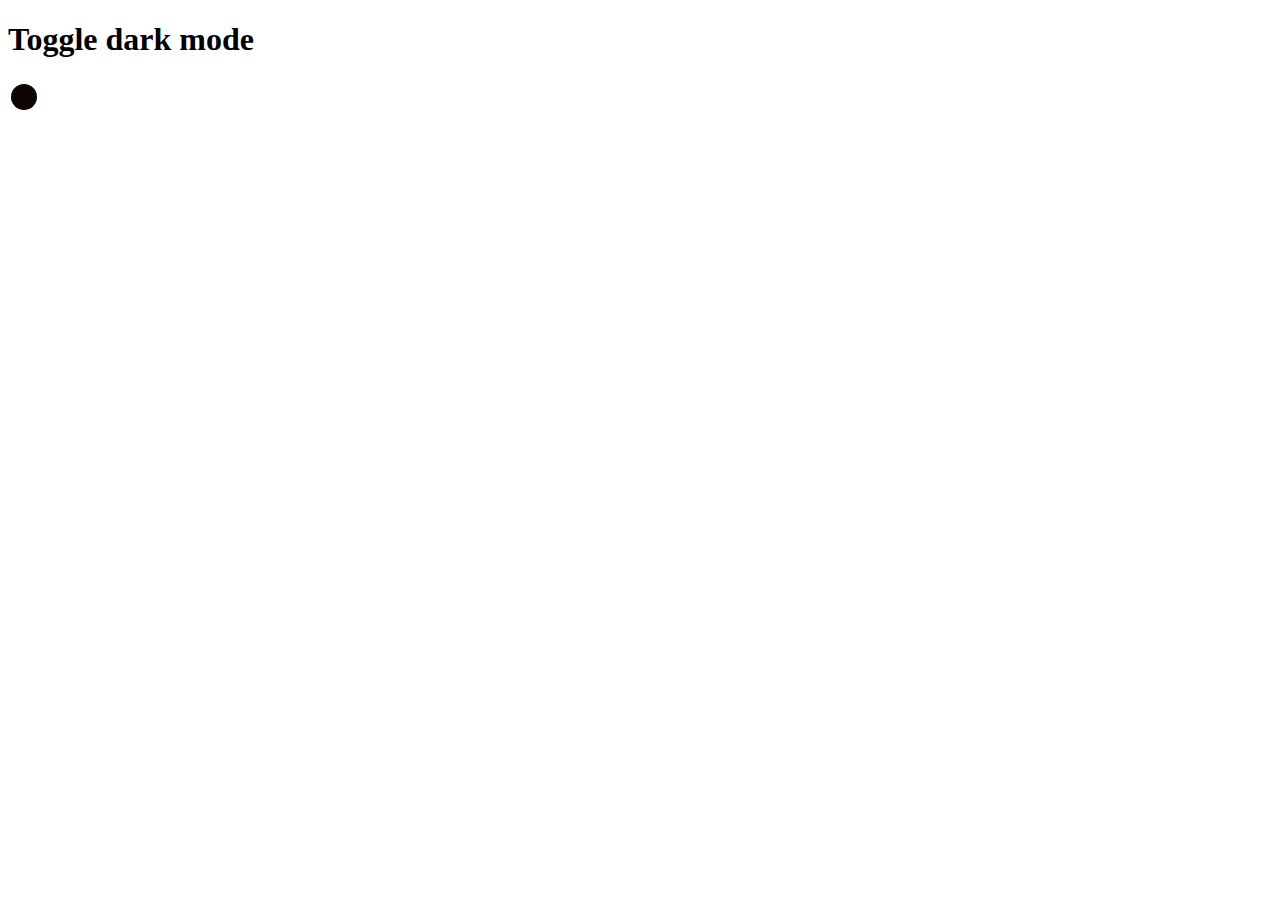
==== optionsPopup.html @ b1542b81 "add styling and toggle" ====
<!DOCTYPE html>
<html lang="en">
<head>
    <meta charset="UTF-8">
    <meta http-equiv="X-UA-Compatible" content="IE=edge">
    <meta name="viewport" content="width=device-width, initial-scale=1.0">
    <link rel="stylesheet" href="styles.css">
    <title>Document</title>
</head>
<body>
    <!--  -->
    <h1>Toggle dark mode</h1>
    <label class="switch">
        <input type="checkbox">
        <span class="slider round"></span>
    </label>

</body>
</html>
---- styles.css ----
/* * {
    background-color: rgb(114, 88, 88);
} */

.switch {
    position: relative;
    display: inline-block;
    width: 60px;
    height: 34px;
}

.switch input {
    opacity: 0;
    width: 0;
    height: 0;
}

.slider {
    position: absolute;
    cursor: pointer;
    top: 0;
    left: 0;
    right: 0;
    bottom: 0;
    background-color: rgb(138, 138, 138)
    -webkit-transition: .4s;
    transition: 4s;

}

/* // circle color */
.slider:before {
    position: absolute;
    content: "";
    height: 26px;
    width: 26px;
    left: 4px;
    right: 4px;
    background-color: rgb(15, 4, 4);
}

/* dark mode background when on */
input:checked + .slider {
    background-color: #2196F3;
}

/* input:focus + .slider {
    box-shadow: 0 0 1px #d92323;
} */

input:checked + .slider:before {
    -webkit-transform: translateX(26px);
    -ms-transform: translateX(26px);
    transform: translateX(26px);
}

.slider.round {
    border-radius: 35px;
}

.slider.round:before {
    border-radius: 50%;
    top: 4px;
    right: 3px;
    left: 3px;
}
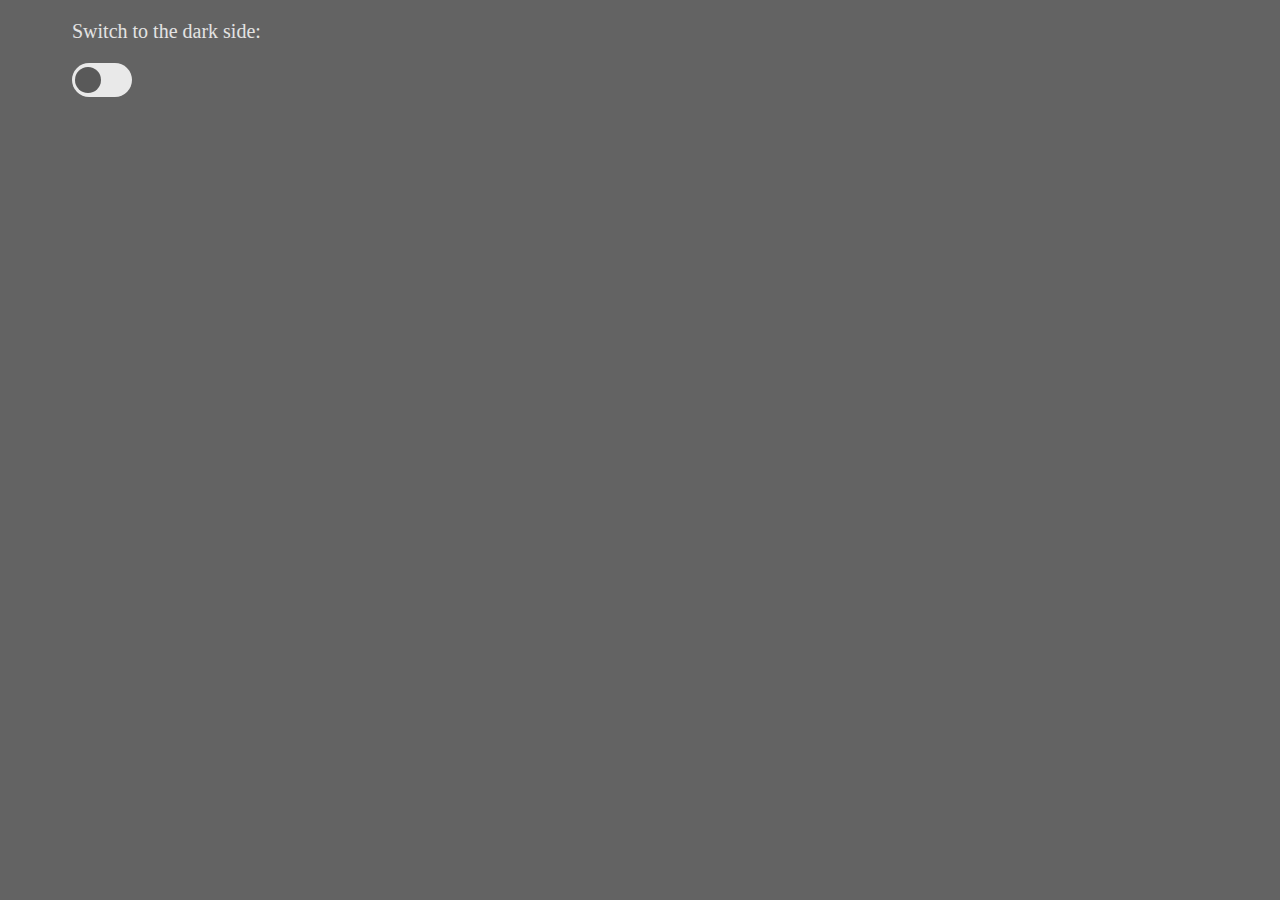
==== commit f6c83842: "update" ====
--- a/optionsPopup.html
+++ b/optionsPopup.html
@@ -5,15 +5,14 @@
     <meta http-equiv="X-UA-Compatible" content="IE=edge">
     <meta name="viewport" content="width=device-width, initial-scale=1.0">
     <link rel="stylesheet" href="styles.css">
-    <title>Document</title>
 </head>
 <body>
     <!--  -->
-    <h1>Toggle dark mode</h1>
+    <p>Switch to the dark side:</p>
     <label class="switch">
-        <input type="checkbox">
+        <input type="checkbox" id = "myCheck" value = "switch">
         <span class="slider round"></span>
     </label>
-
+    <script src = "./main.js"></script>
 </body>
 </html>--- a/styles.css
+++ b/styles.css
@@ -1,6 +1,16 @@
-/* * {
-    background-color: rgb(114, 88, 88);
-} */
+
+body {
+    width: 300px;
+    height: 100px;
+    background: rgb(99, 99, 99);
+    color:rgb(227, 227, 227);
+    font-size: 20px;
+    font-family: Copperplate, "Copperplate Gothic Light", fantasy;
+    left: 5%;
+    top: 15%;
+    border-radius: 3px;
+    position: relative;
+}
 
 .switch {
     position: relative;
@@ -10,7 +20,7 @@
 }
 
 .switch input {
-    opacity: 0;
+    opacity: 1;
     width: 0;
     height: 0;
 }
@@ -22,9 +32,9 @@
     left: 0;
     right: 0;
     bottom: 0;
-    background-color: rgb(138, 138, 138)
+    background-color: rgb(233, 233, 233);
     -webkit-transition: .4s;
-    transition: 4s;
+    transition: .7s;
 
 }
 
@@ -36,12 +46,12 @@
     width: 26px;
     left: 4px;
     right: 4px;
-    background-color: rgb(15, 4, 4);
+    background-color: rgb(89, 89, 89);
 }
 
 /* dark mode background when on */
 input:checked + .slider {
-    background-color: #2196F3;
+    background-color: #303030;
 }
 
 /* input:focus + .slider {
